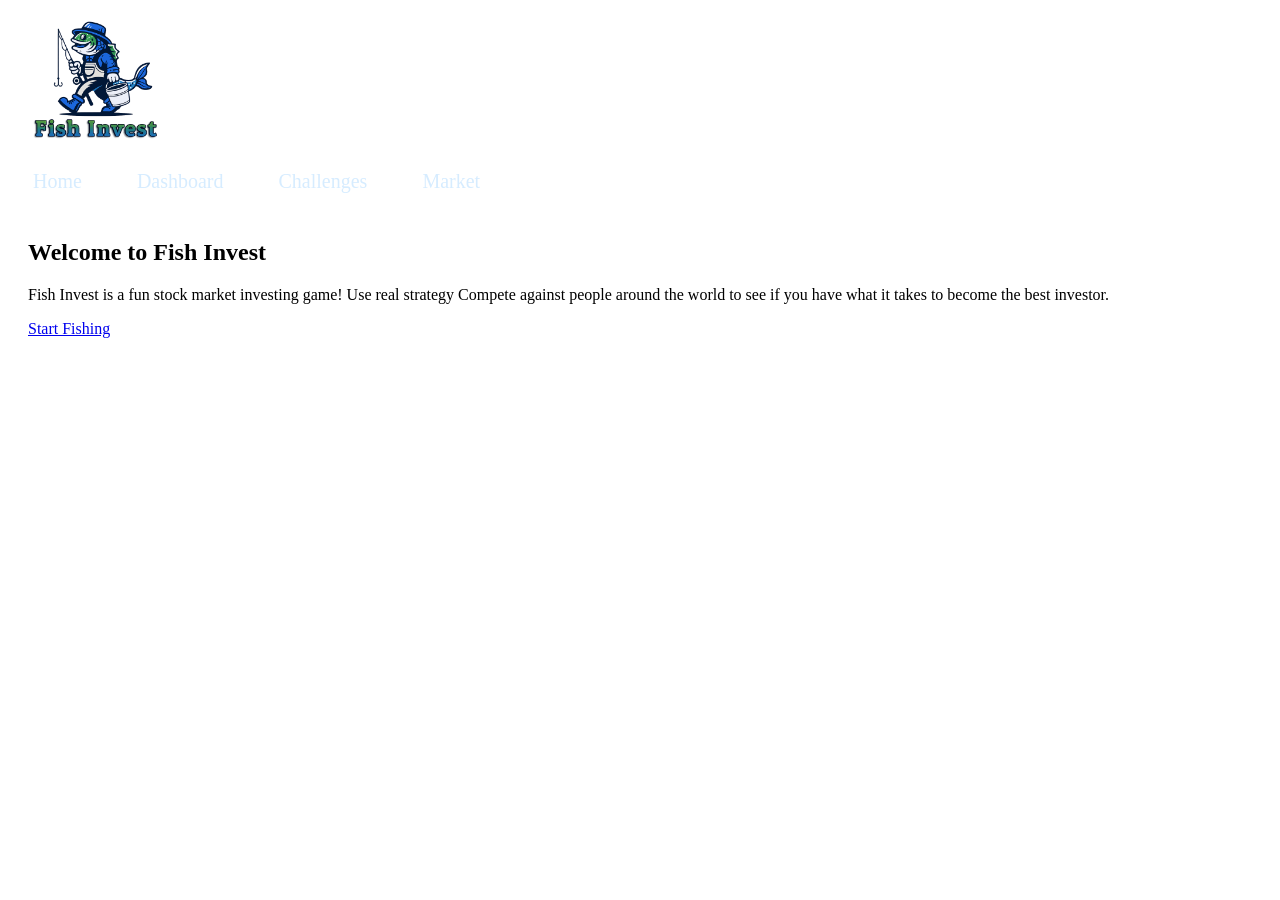
==== index.html @ 88f8a795 "Update index.html" ====
<!DOCTYPE html>
<html lang="en">
<head>
  <meta charset="UTF-8">
  <title>Fish Invest</title>
  <link rel="stylesheet" href="style.css">
</head>

<body>

  <nav>
        <h1 class="logo">
            <a href="index.html">
                 <img src="images/fishInvestLogo.png" alt="Fish Invest Logo">
            </a>
        </h1>
        <div class = "nav-links">
            <a href="index.html" class="nav-main">Home</a>
            <a href="dashboard.html" class="nav-main">Dashboard</a>
            <a href="challenges.html" class="nav-main">Challenges</a>
            <a href="market.html" class="nav-main">Market</a>
        </div>
    </nav>

  <main class="container">
      <h2>Welcome to Fish Invest</h2>
     
      <p>Fish Invest is a fun stock market investing game! Use real strategy Compete against people around the world to see
        if you have what it takes to become the best investor. 
      </p>

      <a class="btn" href="dashboard.html">Start Fishing</a>
      
  </main>
</body>
---- style.css ----
//body
body { 
    font-family: system-ui, "Segoe UI", Roboto, Helvetica, Arial, sans-serif, "Apple Color Emoji", "Segoe UI Emoji", "Segoe UI Symbol";
    color: #d9d9d9;
    margin: 0;
    font-weight: bold;
    background-color: #262626 !important;
}

//headers
.header {
   font-size: 24px;
   font-weight: bold;   
}
   
//nav
nav { 
    background-color: #404040;
    color: #d9d9d9;
    padding: 15px;
    align-items: center;
    box-shadow: 10px #1a1a1a;
    display: flex;
    justify-content: space-between;
    justify-content: center;
}

nav a {
    font-size: 20px;
    color: #d9d9d9;
    margin-left: 15px;
    text-decoration: none;
}

.nav-links {
    display: flex;
    align-items: center;
    gap: 20px;              
}

.nav-links a {
    color: #d6ecff;
    text-decoration: none;
    font-weight: 500;
    padding: 6px 10px;
    border-radius: 6px;
    transition: background 0.2s ease;
}

.nav-links a:hover {
    background-color: rgba(255, 255, 255, 0.1);
    color: white;
}

.logo {
    margin: 0;
}

.logo img {
    height: 150px;  
    width: 150px;
}

.logo img:hover {
    transform: scale(1.05);
}

//dashboard
.dashboard-grid {
    display: grid;
    grid-template-columns: 1fr 1fr; 
    gap: 20px;
    margin-top: 20px;
}

.market-link {
    padding: 10px 15px;
    margin: 5px;
    border: none;
    background-color: white;
    color: white;
    cursor: pointer;
    border-radius: 5px;
}

.market-link:hover {
    background-color: LightGray;
}

.container {
    padding: 20px;
}

.card {
    background: #404040;
    padding: 15px;
    margin: 15px 0;
    border-radius: 8px;
    box-shadow: 10px 10px 5px #1a1a1a;
}
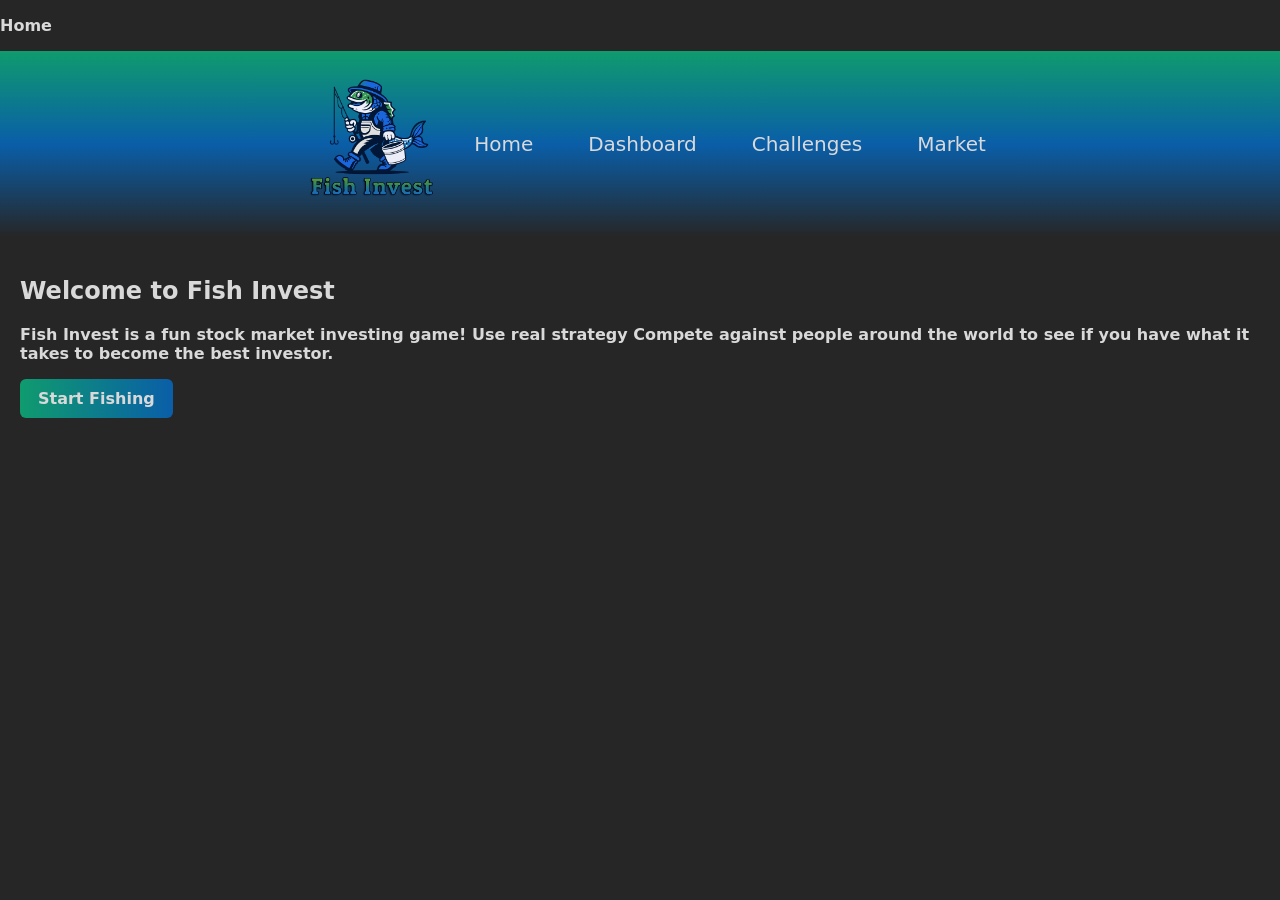
==== commit 19d445cd: "Update index.html" ====
--- a/index.html
+++ b/index.html
@@ -7,6 +7,8 @@
 </head>
 
 <body>
+
+  <p class="page-title">Home</p>
 
   <nav>
         <h1 class="logo">
--- a/style.css
+++ b/style.css
@@ -1,4 +1,4 @@
-//body
+/*body*/
 body { 
     font-family: system-ui, "Segoe UI", Roboto, Helvetica, Arial, sans-serif, "Apple Color Emoji", "Segoe UI Emoji", "Segoe UI Symbol";
     color: #d9d9d9;
@@ -7,27 +7,31 @@
     background-color: #262626 !important;
 }
 
-//headers
+/*headers*/
 .header {
    font-size: 24px;
    font-weight: bold;   
 }
    
-//nav
+/*nav*/
 nav { 
-    background-color: #404040;
+    background: linear-gradient(
+        to bottom,
+        #0f9b6e 0%,
+        #0a5ea8 50%,
+        #262626 100%
+    );
     color: #d9d9d9;
     padding: 15px;
     align-items: center;
-    box-shadow: 10px #1a1a1a;
     display: flex;
-    justify-content: space-between;
     justify-content: center;
 }
 
 nav a {
     font-size: 20px;
     color: #d9d9d9;
+    font-weight: bold;
     margin-left: 15px;
     text-decoration: none;
 }
@@ -39,7 +43,7 @@
 }
 
 .nav-links a {
-    color: #d6ecff;
+    color: #d9d9d9;
     text-decoration: none;
     font-weight: 500;
     padding: 6px 10px;
@@ -49,7 +53,7 @@
 
 .nav-links a:hover {
     background-color: rgba(255, 255, 255, 0.1);
-    color: white;
+    color: #d9d9d9;
 }
 
 .logo {
@@ -65,26 +69,12 @@
     transform: scale(1.05);
 }
 
-//dashboard
+/*info cards*/
 .dashboard-grid {
     display: grid;
     grid-template-columns: 1fr 1fr; 
     gap: 20px;
     margin-top: 20px;
-}
-
-.market-link {
-    padding: 10px 15px;
-    margin: 5px;
-    border: none;
-    background-color: white;
-    color: white;
-    cursor: pointer;
-    border-radius: 5px;
-}
-
-.market-link:hover {
-    background-color: LightGray;
 }
 
 .container {
@@ -99,4 +89,38 @@
     box-shadow: 10px 10px 5px #1a1a1a;
 }
 
+/*buttons*/
+.btn {
+    display: inline-block;
+    padding: 10px 18px;
+    background: linear-gradient(to right, #0f9b6e, #0a5ea8);
+    color: #d9d9d9;
+    border: none;
+    border-radius: 6px;
+    font-weight: 600;
+    cursor: pointer;
+    text-decoration: none;
+    transition: all 0.2s ease;
+}
 
+.btn:hover {
+    background-color: rgba(255, 255, 255, 0.1);
+    color: #d9d9d9;
+    box-shadow: 10px 10px 5px #1a1a1a;
+}
+
+/*other*/
+#game-reset-text{
+    color: #8c8c8c;
+    font-size: 14px;
+}
+/* website colors 
+body backgorund = #262626
+nav background = #0f9b6e #0a5ea8 #262626
+card background = #404040
+box shadow = #1a1a1a
+button gradient = #0f9b6e #0a5ea8
+text = #d9d9d9
+hover effect = rgba(255, 255, 255, 0.1)
+Note text = #8c8c8c
+*/
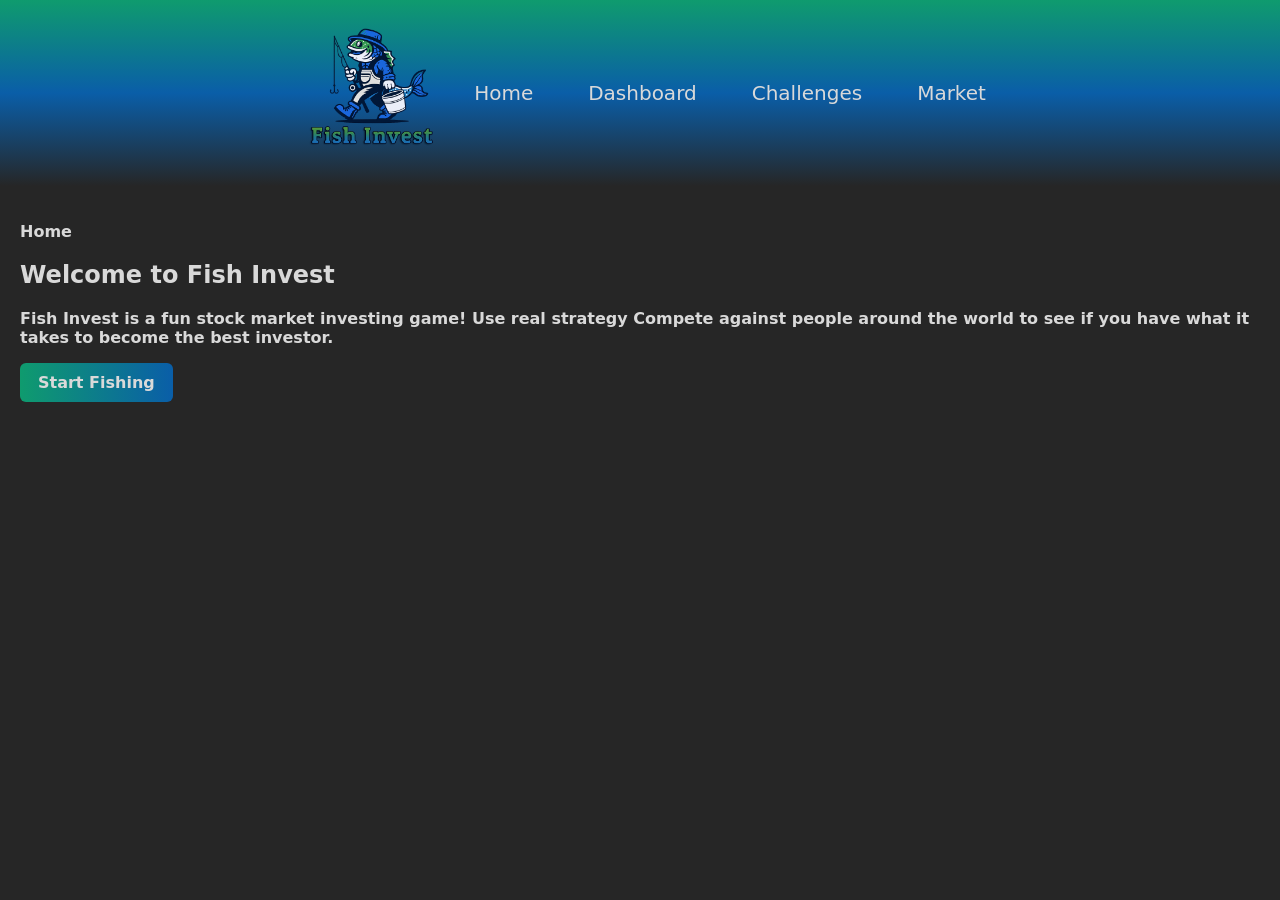
==== commit 006991fb: "Update index.html" ====
--- a/index.html
+++ b/index.html
@@ -7,8 +7,6 @@
 </head>
 
 <body>
-
-  <p class="page-title">Home</p>
 
   <nav>
         <h1 class="logo">
@@ -25,6 +23,7 @@
     </nav>
 
   <main class="container">
+    <p class="page-title">Home</p>
       <h2>Welcome to Fish Invest</h2>
      
       <p>Fish Invest is a fun stock market investing game! Use real strategy Compete against people around the world to see
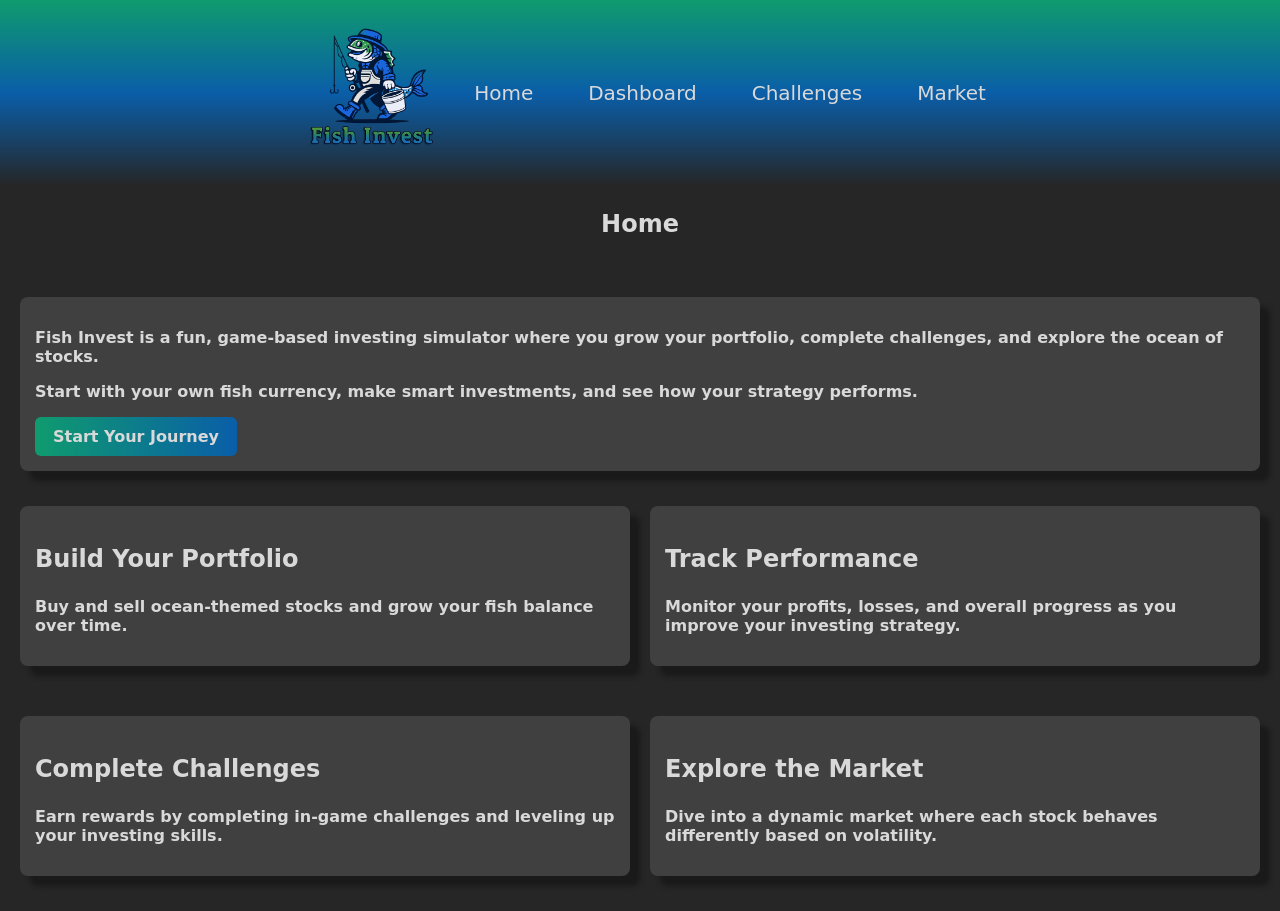
==== commit 6c3973e2: "Update index.html" ====
--- a/index.html
+++ b/index.html
@@ -1,20 +1,20 @@
 <!DOCTYPE html>
 <html lang="en">
 <head>
-  <meta charset="UTF-8">
-  <title>Fish Invest</title>
-  <link rel="stylesheet" href="style.css">
+    <meta charset="UTF-8">
+    <title>Fish Invest</title>
+    <link rel="stylesheet" href="style.css">
 </head>
-
 <body>
 
-  <nav>
+    <nav>
         <h1 class="logo">
             <a href="index.html">
-                 <img src="images/fishInvestLogo.png" alt="Fish Invest Logo">
+                <img src="images/fishInvestLogo.png" alt="Fish Invest Logo">
             </a>
         </h1>
-        <div class = "nav-links">
+
+        <div class="nav-links">
             <a href="index.html" class="nav-main">Home</a>
             <a href="dashboard.html" class="nav-main">Dashboard</a>
             <a href="challenges.html" class="nav-main">Challenges</a>
@@ -22,17 +22,55 @@
         </div>
     </nav>
 
-  <main class="container">
     <p class="page-title">Home</p>
-      <h2>Welcome to Fish Invest</h2>
-     
-      <p>Fish Invest is a fun stock market investing game! Use real strategy Compete against people around the world to see
-        if you have what it takes to become the best investor. 
-      </p>
+  
+    <main class="container">
 
-      <a class="btn" href="dashboard.html">Start Fishing</a>
-      
-  </main>
+        <div class="card">
+            <p>
+                Fish Invest is a fun, game-based investing simulator where you grow your portfolio,
+                complete challenges, and explore the ocean of stocks.
+            </p>
+            <p>
+                Start with your own fish currency, make smart investments, and see how your strategy performs.
+            </p>
+
+            <a href="dashboard.html" class="btn">Start Your Journey</a>
+        </div>
+
+        <div class="dashboard-grid">
+
+            <div class="card">
+                <p class="header">Build Your Portfolio</p>
+                <p>
+                    Buy and sell ocean-themed stocks and grow your fish balance over time.
+                </p>
+            </div>
+
+            <div class="card">
+                <p class="header">Track Performance</p>
+                <p>
+                    Monitor your profits, losses, and overall progress as you improve your investing strategy.
+                </p>
+            </div>
+
+            <div class="card">
+                <p class="header">Complete Challenges</p>
+                <p>
+                    Earn rewards by completing in-game challenges and leveling up your investing skills.
+                </p>
+            </div>
+
+            <div class="card">
+                <p class="header">Explore the Market</p>
+                <p>
+                    Dive into a dynamic market where each stock behaves differently based on volatility.
+                </p>
+            </div>
+
+        </div>
+
+    </main>
+
 </body>
-
-
+</html>
--- a/style.css
+++ b/style.css
@@ -7,12 +7,19 @@
     background-color: #262626 !important;
 }
 
-/*headers*/
 .header {
    font-size: 24px;
    font-weight: bold;   
 }
-   
+
+.page-title {
+   font-size: 24px;
+   font-weight: bold;
+   align-items: center;
+   display: flex;
+   justify-content: center;
+}
+
 /*nav*/
 nav { 
     background: linear-gradient(
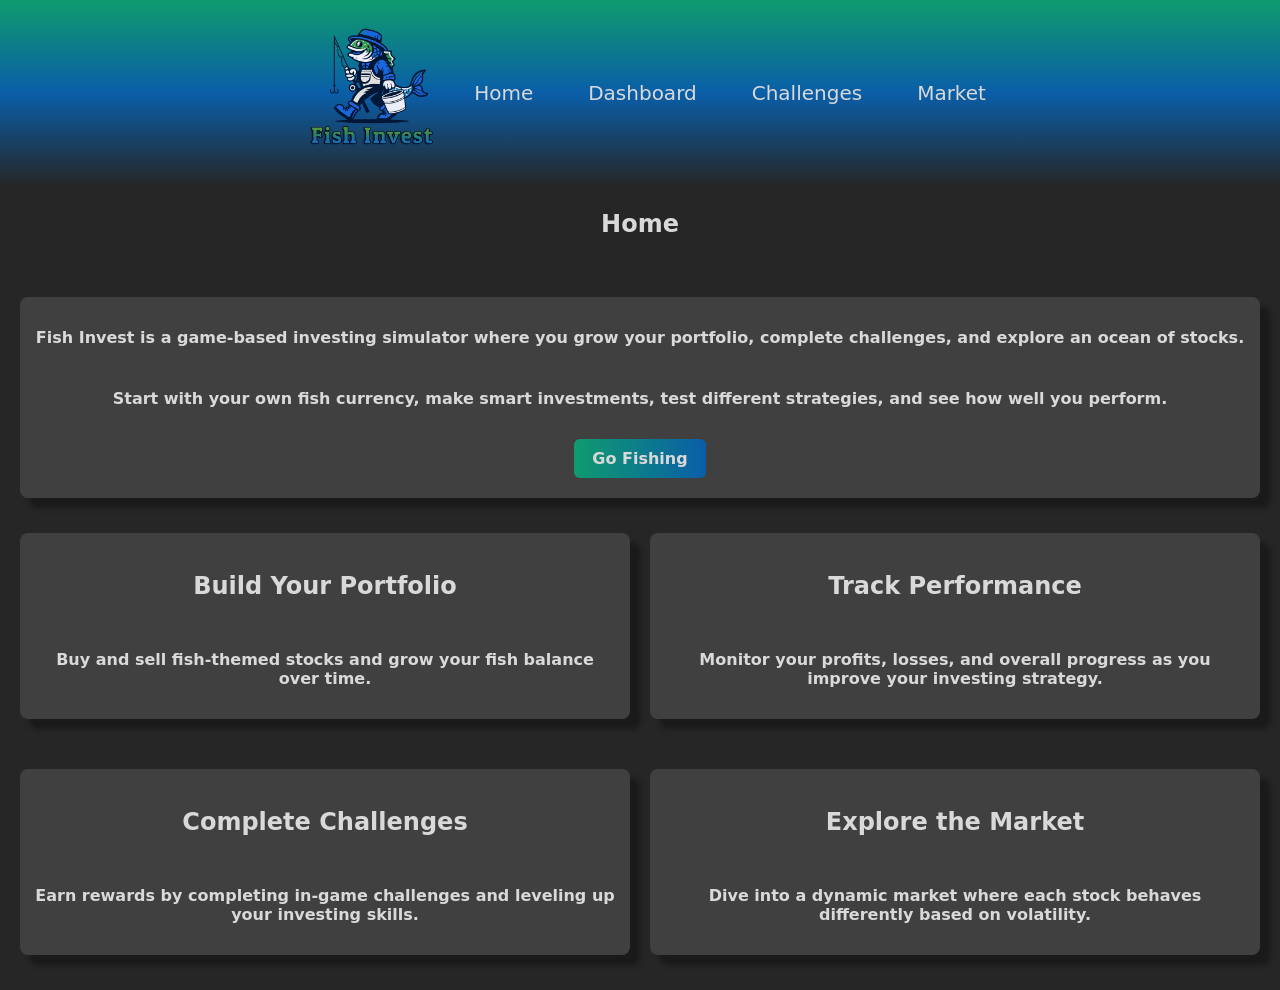
==== commit 5ecb3976: "Update index.html" ====
--- a/index.html
+++ b/index.html
@@ -28,14 +28,14 @@
 
         <div class="card">
             <p>
-                Fish Invest is a fun, game-based investing simulator where you grow your portfolio,
-                complete challenges, and explore the ocean of stocks.
+                Fish Invest is a game-based investing simulator where you grow your portfolio,
+                complete challenges, and explore an ocean of stocks.
             </p>
             <p>
-                Start with your own fish currency, make smart investments, and see how your strategy performs.
+                Start with your own fish currency, make smart investments, test different strategies, and see how well you perform.
             </p>
 
-            <a href="dashboard.html" class="btn">Start Your Journey</a>
+            <a href="dashboard.html" class="btn">Go Fishing</a>
         </div>
 
         <div class="dashboard-grid">
@@ -43,7 +43,7 @@
             <div class="card">
                 <p class="header">Build Your Portfolio</p>
                 <p>
-                    Buy and sell ocean-themed stocks and grow your fish balance over time.
+                    Buy and sell fish-themed stocks and grow your fish balance over time.
                 </p>
             </div>
 
--- a/style.css
+++ b/style.css
@@ -15,7 +15,6 @@
 .page-title {
    font-size: 24px;
    font-weight: bold;
-   align-items: center;
    display: flex;
    justify-content: center;
 }
@@ -94,12 +93,20 @@
     margin: 15px 0;
     border-radius: 8px;
     box-shadow: 10px 10px 5px #1a1a1a;
+    display: flex;
+    flex-direction: column;
+    align-items: center;
+    gap: 10px;     
 }
 
+.card p {
+    text-align: center;
+}
 /*buttons*/
 .btn {
     display: inline-block;
     padding: 10px 18px;
+    margin: 5px 0;
     background: linear-gradient(to right, #0f9b6e, #0a5ea8);
     color: #d9d9d9;
     border: none;
